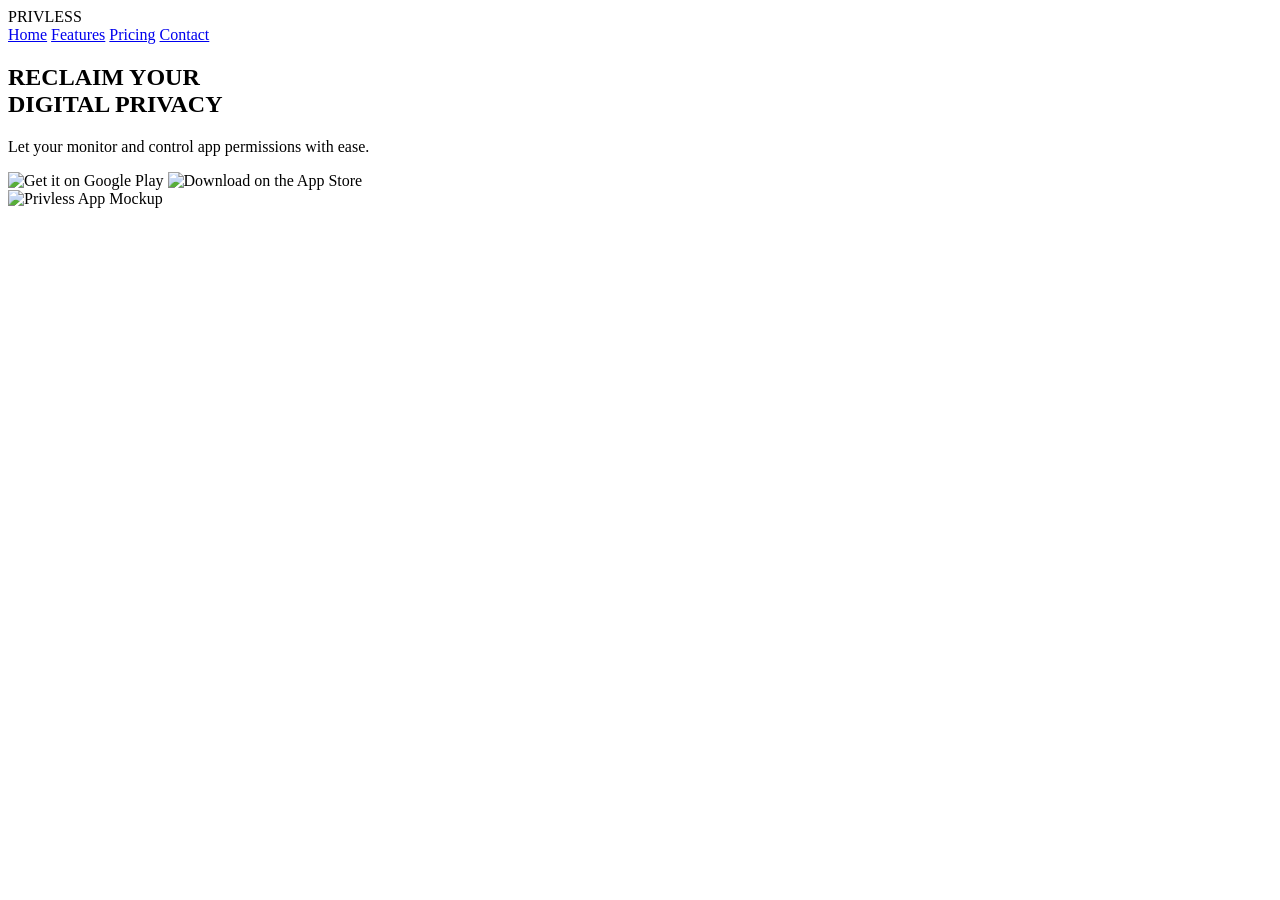
==== index (1).html @ 12527099 "Add files via upload" ====
<!DOCTYPE html>
<html lang="en">
<head>
    <meta charset="UTF-8">
    <title>Privless – Reclaim Your Privacy</title>
    <meta name="viewport" content="width=device-width, initial-scale=1.0">
    <link rel="stylesheet" href="style.css">
</head>
<body>
    <header class="navbar">
        <div class="logo">PRIVLESS</div>
        <nav>
            <a href="#">Home</a>
            <a href="#">Features</a>
            <a href="#">Pricing</a>
            <a href="#">Contact</a>
        </nav>
    </header>

    <section class="hero">
        <div class="hero-text">
            <h1>RECLAIM YOUR<br>DIGITAL PRIVACY</h1>
            <p>Let your monitor and control app permissions with ease.</p>
            <div class="store-buttons">
                <img src="google-play-badge.png" alt="Get it on Google Play">
                <img src="app-store-badge.png" alt="Download on the App Store">
            </div>
        </div>
        <div class="hero-image">
            <img src="mockup-phone.png" alt="Privless App Mockup">
        </div>
    </section>
</body>
</html>
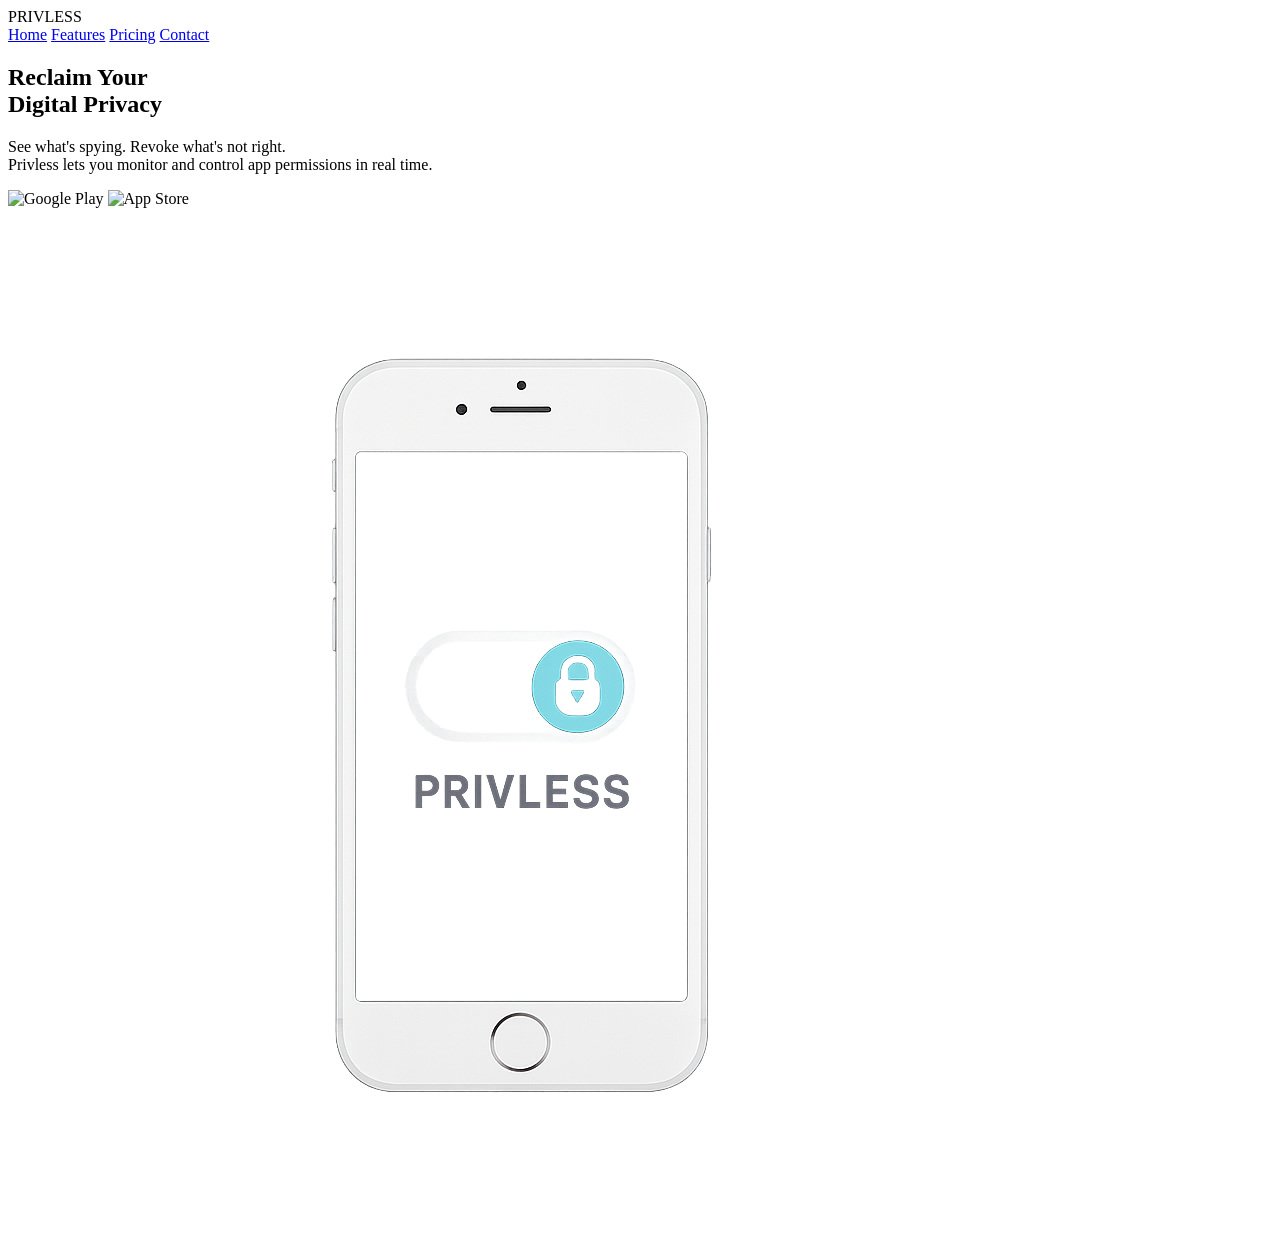
==== commit d2a5f4cb: "Update index.html" ====
--- a/index (1).html
+++ b/index (1).html
@@ -19,16 +19,18 @@
     </header>
 
     <section class="hero">
-        <div class="hero-text">
-            <h1>RECLAIM YOUR<br>DIGITAL PRIVACY</h1>
-            <p>Let your monitor and control app permissions with ease.</p>
-            <div class="store-buttons">
-                <img src="google-play-badge.png" alt="Get it on Google Play">
-                <img src="app-store-badge.png" alt="Download on the App Store">
+        <div class="hero-content">
+            <div class="text">
+                <h1>Reclaim Your<br>Digital Privacy</h1>
+                <p>See what's spying. Revoke what's not right.<br>Privless lets you monitor and control app permissions in real time.</p>
+                <div class="cta-buttons">
+                    <img src="google-play-badge.png" alt="Google Play">
+                    <img src="app-store-badge.png" alt="App Store">
+                </div>
             </div>
-        </div>
-        <div class="hero-image">
-            <img src="mockup-phone.png" alt="Privless App Mockup">
+            <div class="mockup">
+                <img src="mockup-phone.png" alt="Phone with Privless logo">
+            </div>
         </div>
     </section>
 </body>
